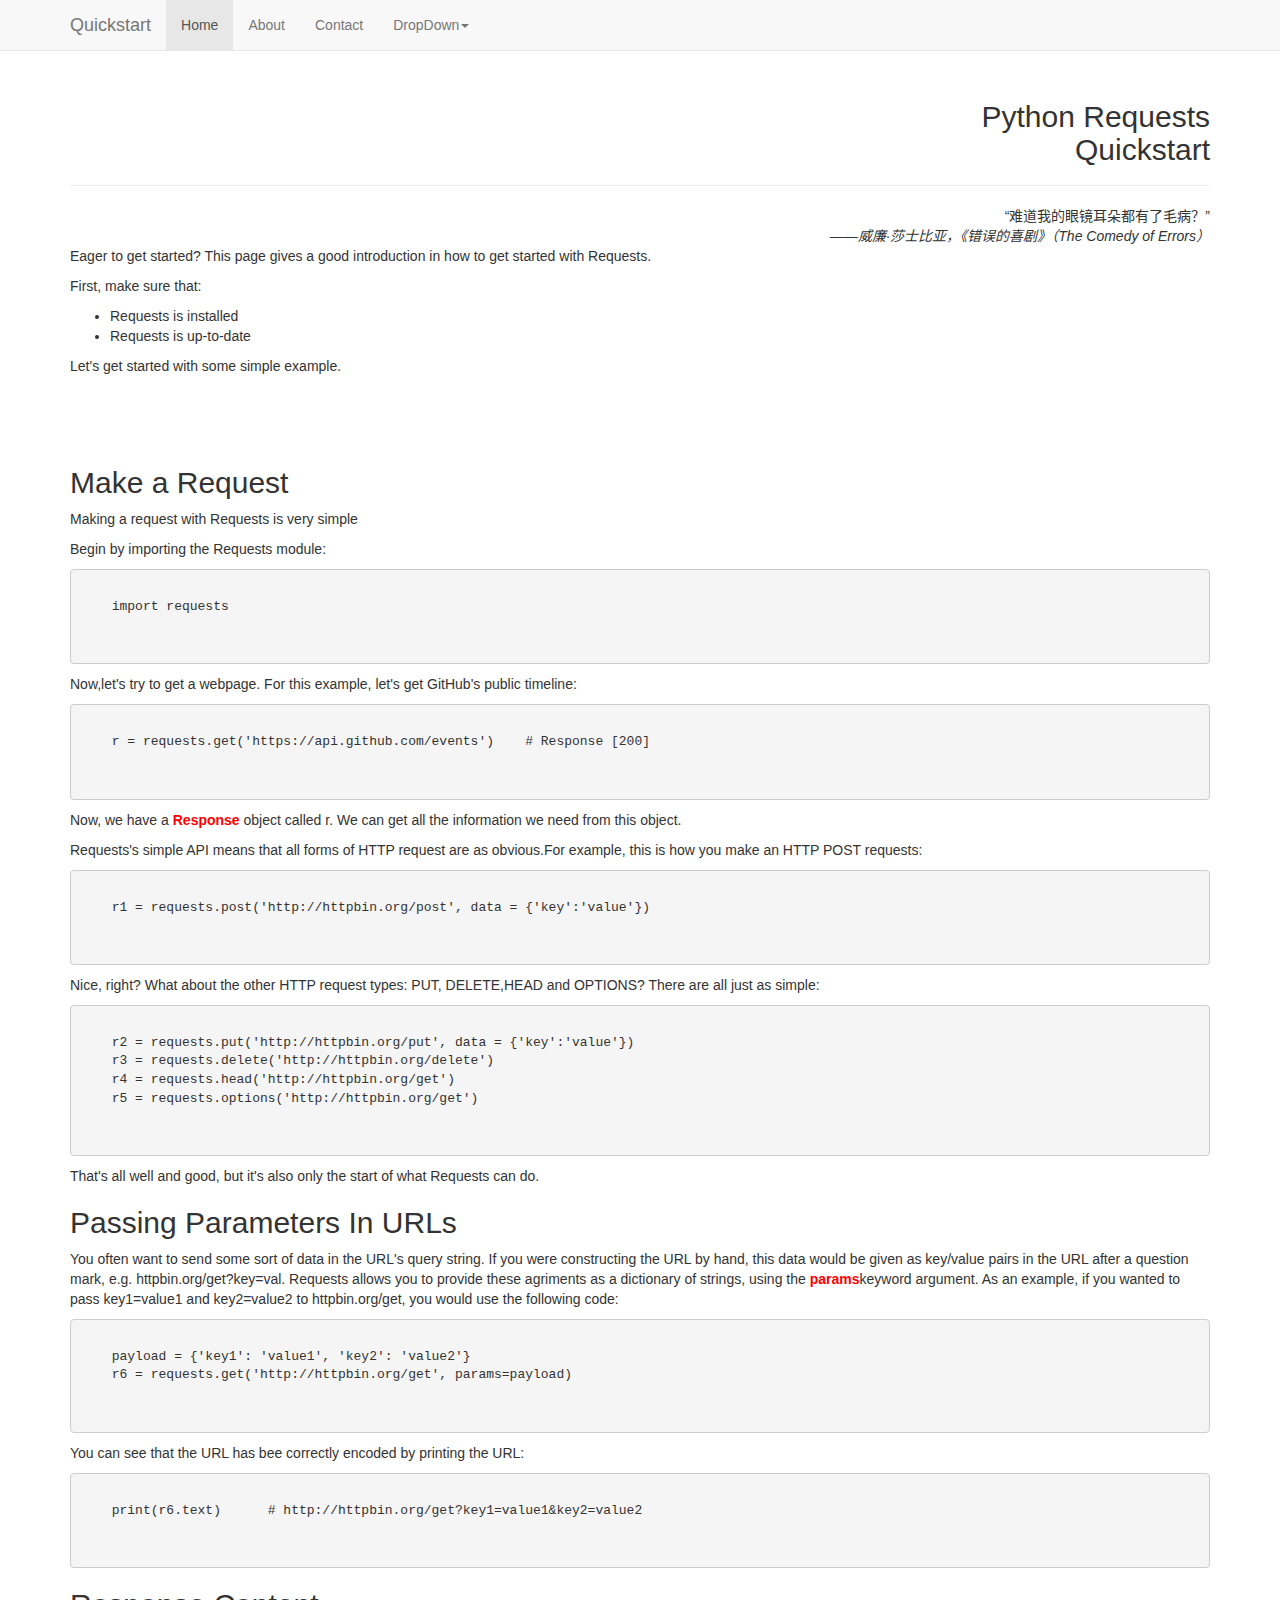
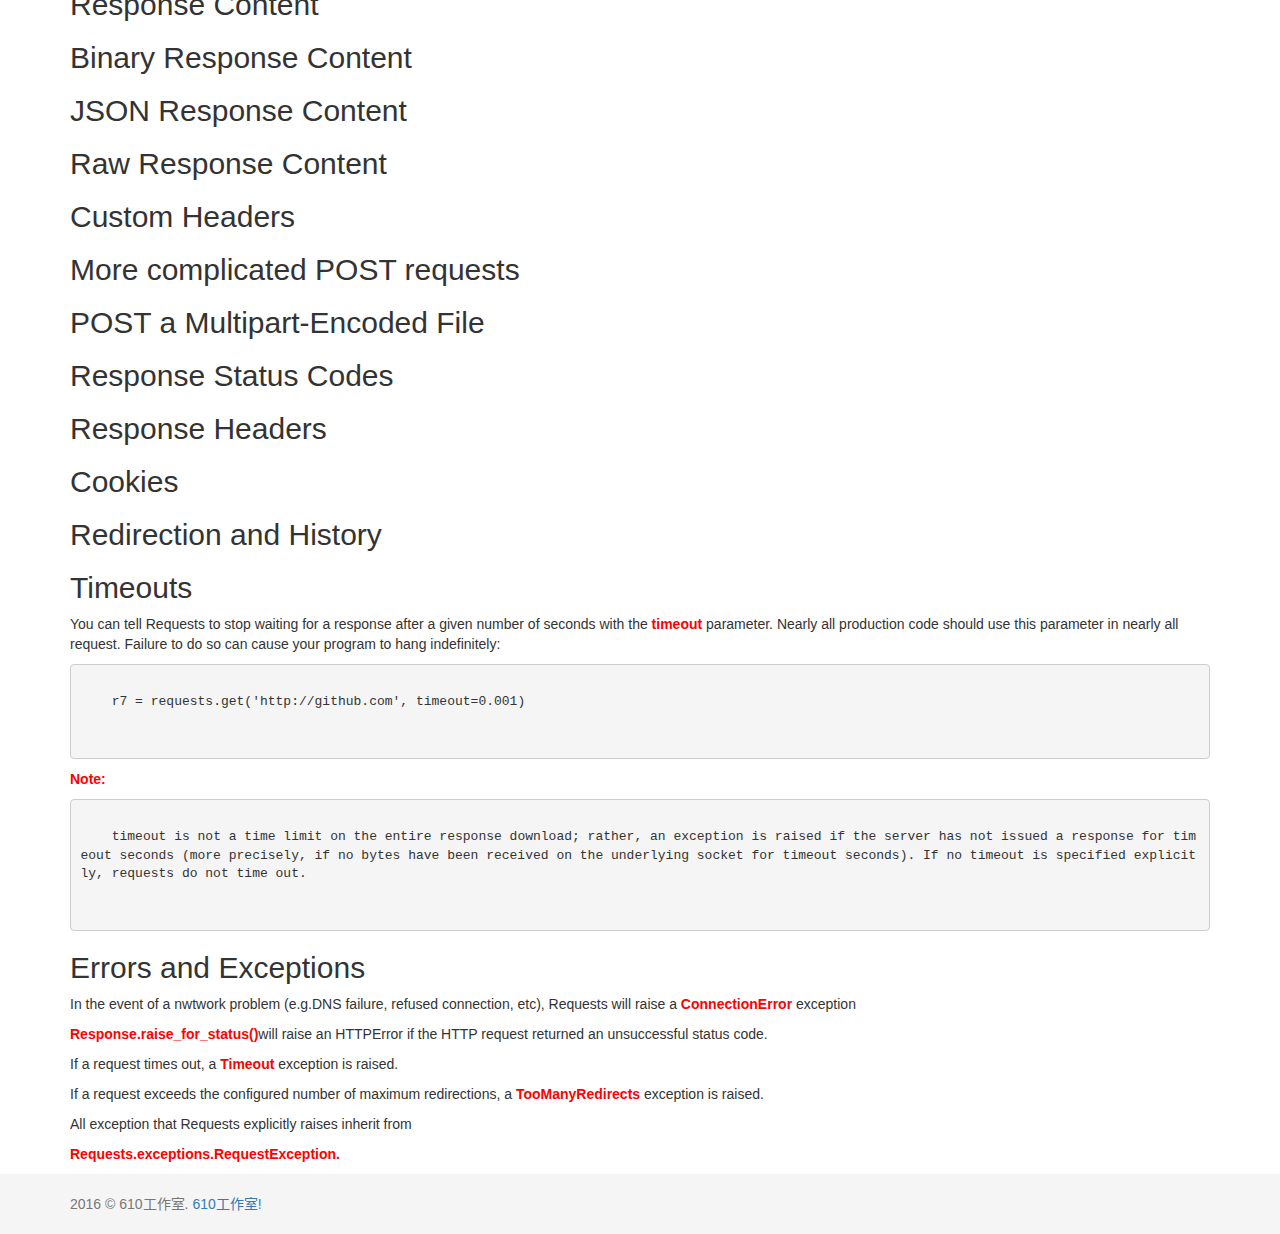
==== PythonCrawler/Requests/quick_start.html @ 9d50683e "python crawler requests" ====
<!DOCTYPE html>
<html lang="zh-cn">
<head>
    <meta http-equiv="Content-Type" content="text/html; charset=utf-8"/>
    <meta http-equiv="X-UA-Compatible" content="IE=edge"/>
    <meta name="viewport" content="width=device,initial-scale=1"/> 

    <meta name="keywords" content="Quickstart">
    <meta name="description" content="Quickstart">
    <meta name="author" content="">
    <link rel="icon" href="http://getbootstrap.com/favicon.ico">

    <title>Quickstart</title>

    <link rel="stylesheet" type="text/css" href="../assets/global/plugins/bootstrap-3.3.6-dist/css/bootstrap.min.css">
    <link rel="stylesheet" type="text/css" href="../assets/global/css/global.css">
    <link rel="stylesheet" type="text/css" href="../assets/pages/css/quick_start.css" />
</head>
<body>
    <!--Fixed navbar-->
    <nav class="navbar navbar-default navbar-fixed-top">
        <div class="container">
            <div class="navbar-header">
                <button type="button" class="navbar-toggle collapsed" data-toggle="collapse" data-target="#navbar" aria-expanded="false" aria-controls="navbar">
                    <span class="sr-only">Toggle Navigation</span>
                    <span class="icon-bar"></span>
                    <span class="icon-bar"></span>
                    <span class="icon-bar"></span>
                </button>
                <a class="navbar-brand" href="appendix_E_JSLint.html">Quickstart</a>
            </div>
            <div id="navbar" class="navbar-collapse collapse" aria-expanded="false" style="height:1px">
                <ul class="nav navbar-nav">
                    <li class="active"><a href="#">Home</a></li>
                    <li><a href="#">About</a></li>
                    <li><a href="#">Contact</a></li>
                    <li class="dropdown">
                        <a href="#" class="dropdown-toggle" data-toggle="dropdown" role="button" aria-haspopup="true" aria-expanded="false">DropDown<span class="caret"></span></a>
                        <ul class="dropdown-menu">
                            <li><a href="#">Action</a></li>
                            <li><a href="#">Another Action</a></li>
                            <li><a href="#">Something else here</a></li>
                            <li role="separator" class="divider"></li>
                            <li class="dropdown-header">Nav Header</li>
                            <li><a href="#">Separted Link</a></li>
                            <li><a href="#">One more separted link</a></li>
                        </ul>
                    </li>
                </ul>
            </div>
        </div>
    </nav>

    <!--Begin page content-->
    <div class="container">
        <div style="text-align: right;">
            <div class="page-header">
                <h2>Python Requests<br>Quickstart</h2>
            </div>

            <!--q元素表示引自他处的内容-->
            <q>难道我的眼镜耳朵都有了毛病？</q><br>
            <!--cite元素表示所引用作品（如图书、文章、电影和诗歌）的标题-->
            <cite>——威廉·莎士比亚，《错误的喜剧》（The Comedy of Errors）</cite>
        </div>

        <p>Eager to get started? This page gives a good introduction in how to get started with Requests.</p>
        <P>First, make sure that:</P>
        <ul>
            <li>Requests is installed</li>
            <li>Requests is up-to-date</li>
        </ul>
        <p>Let's get started with some simple example.</p>
    </div>

    <div class="container">
        <div class="row">
            <div class="col-md-12">
                <h2>Make a Request</h2>
                <p>Making a request with Requests is very simple</p>
                <p>Begin by importing the Requests module:</p>
                <pre>
                    <code>
    import requests
                    </code>
                </pre>
                <p>Now,let's try to get a webpage. For this example, let's get GitHub's public timeline:</p>
                <pre>
                    <code>
    r = requests.get('https://api.github.com/events')    # Response [200]
                    </code>
                </pre>
                <p>Now, we have a <strong>Response</strong> object called r. We can get all the information we need from this object.</p>
                <p>Requests's simple API means that all forms of HTTP request are as obvious.For example, this is how you make an HTTP POST requests:</p>
                <pre>
                    <code>
    r1 = requests.post('http://httpbin.org/post', data = {'key':'value'})
                    </code>
                </pre>
                <p>Nice, right? What about the other HTTP request types: PUT, DELETE,HEAD and OPTIONS? There are all just as simple:</p>
                <pre>
                    <code>
    r2 = requests.put('http://httpbin.org/put', data = {'key':'value'})
    r3 = requests.delete('http://httpbin.org/delete')
    r4 = requests.head('http://httpbin.org/get')
    r5 = requests.options('http://httpbin.org/get')
                    </code>
                </pre>
                <p>That's all well and good, but it's also only the start of what Requests can do.</p>

                <div class="section">
                    <h2>Passing Parameters In URLs</h2>
                    <p>You often want to send some sort of data in the URL's query string. If you were constructing the URL by hand, this data would be given as key/value pairs in the URL after a question mark, e.g. httpbin.org/get?key=val. Requests allows you to provide these agriments as a dictionary of strings, using the <strong>params</strong>keyword argument. As an example, if you wanted to pass key1=value1 and key2=value2 to httpbin.org/get, you would use the following code:</p>
                    <pre>
                        <code>
    payload = {'key1': 'value1', 'key2': 'value2'}
    r6 = requests.get('http://httpbin.org/get', params=payload)
                        </code>
                    </pre>
                    <p>You can see that the URL has bee correctly encoded by printing the URL:</p>
                    <pre>
                        <code>
    print(r6.text)      # http://httpbin.org/get?key1=value1&key2=value2
                        </code>
                    </pre>
                </div>

                <div class="section">
                    <h2>Response Content</h2>
                </div>

                <div class="section">
                    <h2>Binary Response Content</h2>
                </div>

                <div class="section">
                    <h2>JSON Response Content</h2>
                </div>

                <div class="section">
                    <h2>Raw Response Content</h2>
                </div>

                <div class="section">
                    <h2>Custom Headers</h2>
                </div>

                <div class="section">
                    <h2>More complicated POST requests</h2>
                </div>

                <div class="section">
                    <h2>POST a Multipart-Encoded File</h2>
                </div>

                <div class="section">
                    <h2>Response Status Codes</h2>
                </div>

                <div class="section">
                    <h2>Response Headers</h2>
                </div>

                <div class="section">
                    <h2>Cookies</h2>
                </div>

                <div class="section">
                    <h2>Redirection and History</h2>
                </div>

                <div class="section">
                    <h2>Timeouts</h2>
                    <p>You can tell Requests to stop waiting for a response after a given number of seconds with the <strong>timeout</strong> parameter. Nearly all production code should use this parameter in nearly all request. Failure to do so can cause your program to hang indefinitely:</p>
                    <pre>
                        <code>
    r7 = requests.get('http://github.com', timeout=0.001)
                        </code>
                    </pre>
                    <p><strong>Note:</strong></p>
                    <pre>
                        <code>
    timeout is not a time limit on the entire response download; rather, an exception is raised if the server has not issued a response for timeout seconds (more precisely, if no bytes have been received on the underlying socket for timeout seconds). If no timeout is specified explicitly, requests do not time out. 
                        </code>
                    </pre>
                </div>

                <div class="section">
                    <h2>Errors and Exceptions</h2>
                    <p>In the event of a nwtwork problem (e.g.DNS failure, refused connection, etc), Requests will raise a <strong>ConnectionError</strong> exception</p>
                    <p><strong>Response.raise_for_status()</strong>will raise an HTTPError if the HTTP request returned an unsuccessful status code.</p>
                    <p>If a request times out, a <strong>Timeout</strong> exception is raised.</p>
                    <p>If a request exceeds the configured number of maximum redirections, a <strong>TooManyRedirects</strong> exception is raised.</p>
                    <p>All exception that Requests explicitly raises inherit from</p>
                    <p><strong>Requests.exceptions.RequestException.</strong></p>
                </div>
            </div>
        </div>
    </div>

    <footer class="footer">
        <div class="container">
            <p class="text-muted">
                2016 &copy; 610工作室. <a href="http://www.choudiaosi.com" target="_blank">610工作室!</a>
            </p>
        </div>
    </footer>

    <!-- Bootstrap core JavaScript-->
    <script type="text/javascript" src="../assets/global/plugins/JQuery/jquery-2.2.3.min.js"></script>
    <script type="text/javascript" src="../assets/global/plugins/bootstrap-3.3.6-dist/js/bootstrap.min.js"></script>
    <script type="text/javascript" src="../assets/global/scripts/global.js"></script>
    <!--<script type="text/javascript" src="../assets/pages/scripts/Unit_5.js"></script>-->
</body>
</html>
---- PythonCrawler/assets/global/css/global.css ----
body {
  padding-top: 50px;
  background-color: #f2f2f2;
}
}
.starter-template {
  padding: 40px 15px;
  text-align: center;
}
---- PythonCrawler/assets/pages/css/quick_start.css ----
/*
    Sticky footer styles
    --------------------
*/
html {
    position:relative;
    min-height:100%;
}
body {
    /*Margin bottom by footer height*/
    margin-bottom:60px;
    padding-top: 0px;
    background-color: #fff
}
.footer {
    position:absolute;
    bottom:0;
    width:100%;
    /*Set the fixed heights of the footer here*/
    height:60px;
    background-color:#f5f5f5;
}


/*
    Custom page CSS
    ---------------
    Not required for template or sticky footer method
*/
body > .container {
    padding:60px 15px 0;
}
.container .text-muted {
    margin:20px 0;
}
.footer > .container {
    padding-right:15px;
    padding-left:15px;
}

code {
    font-size:80%;
}

strong{
    color: red;
}
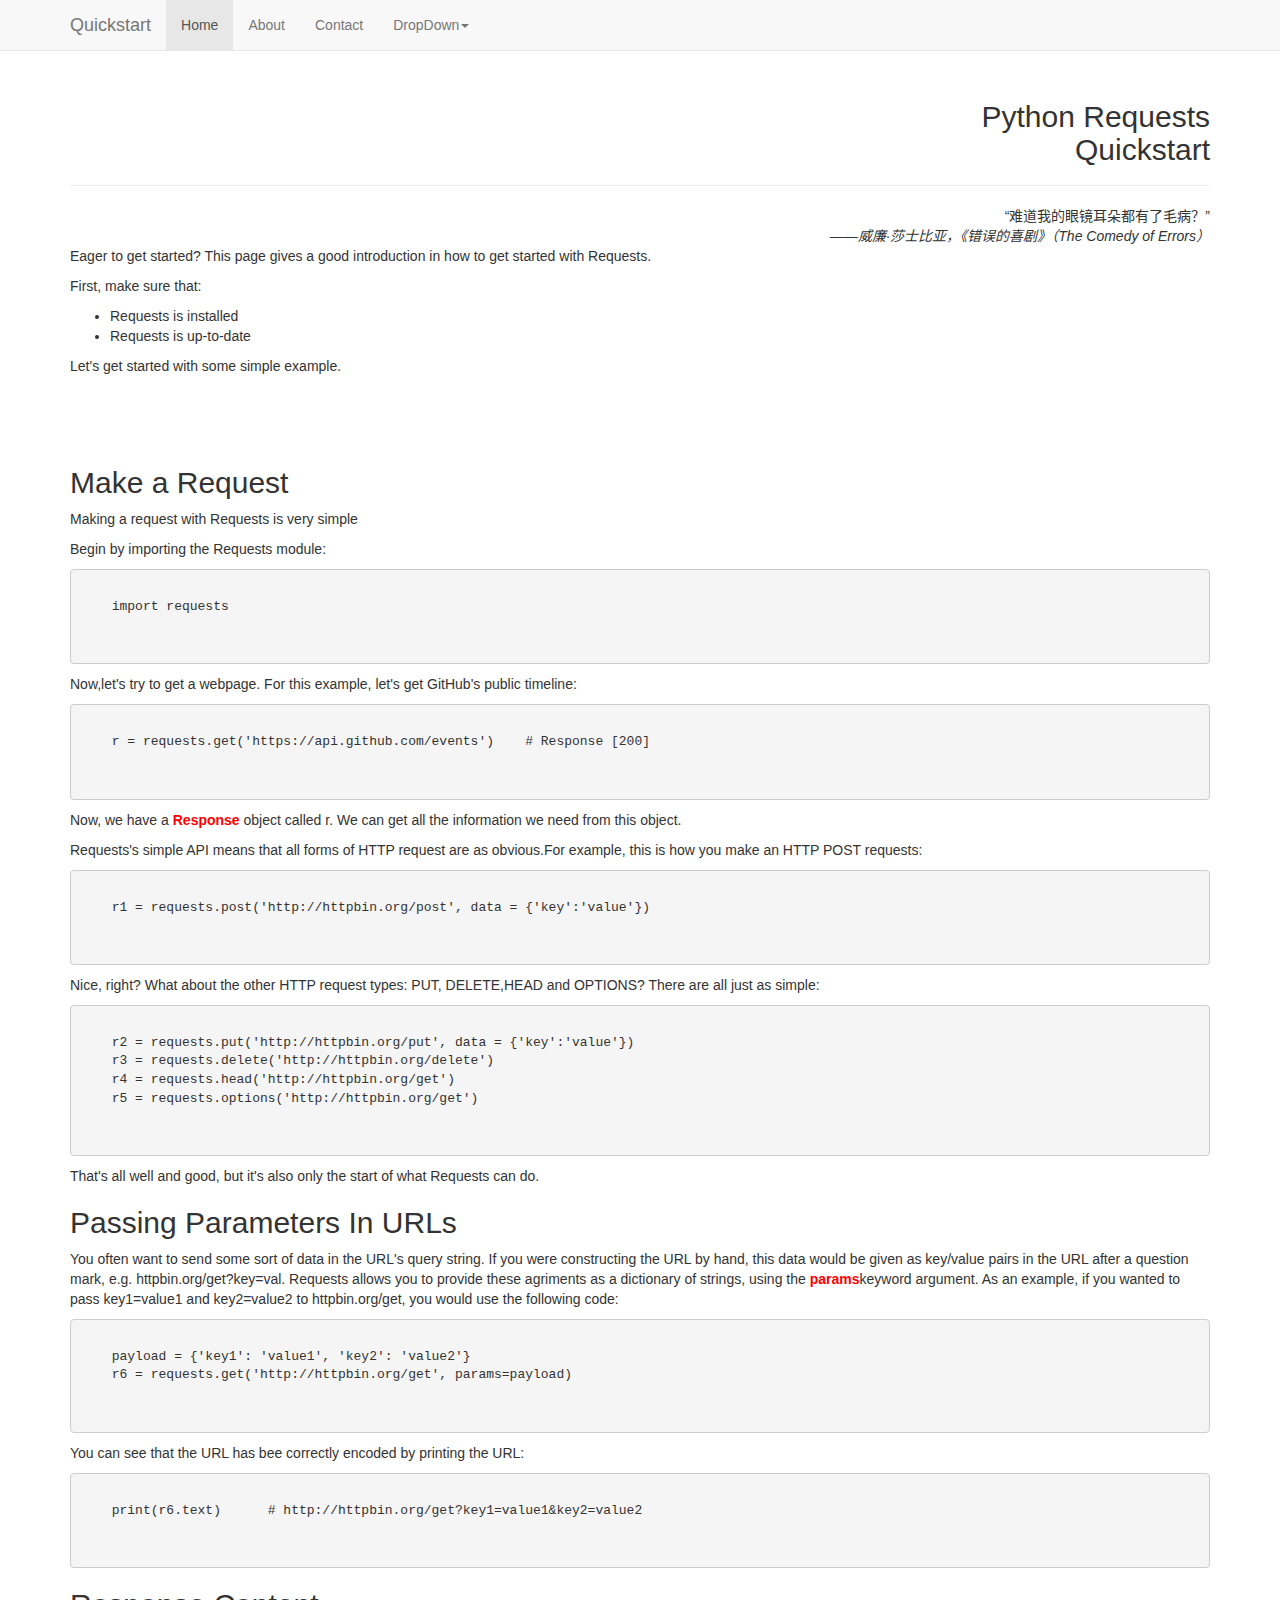
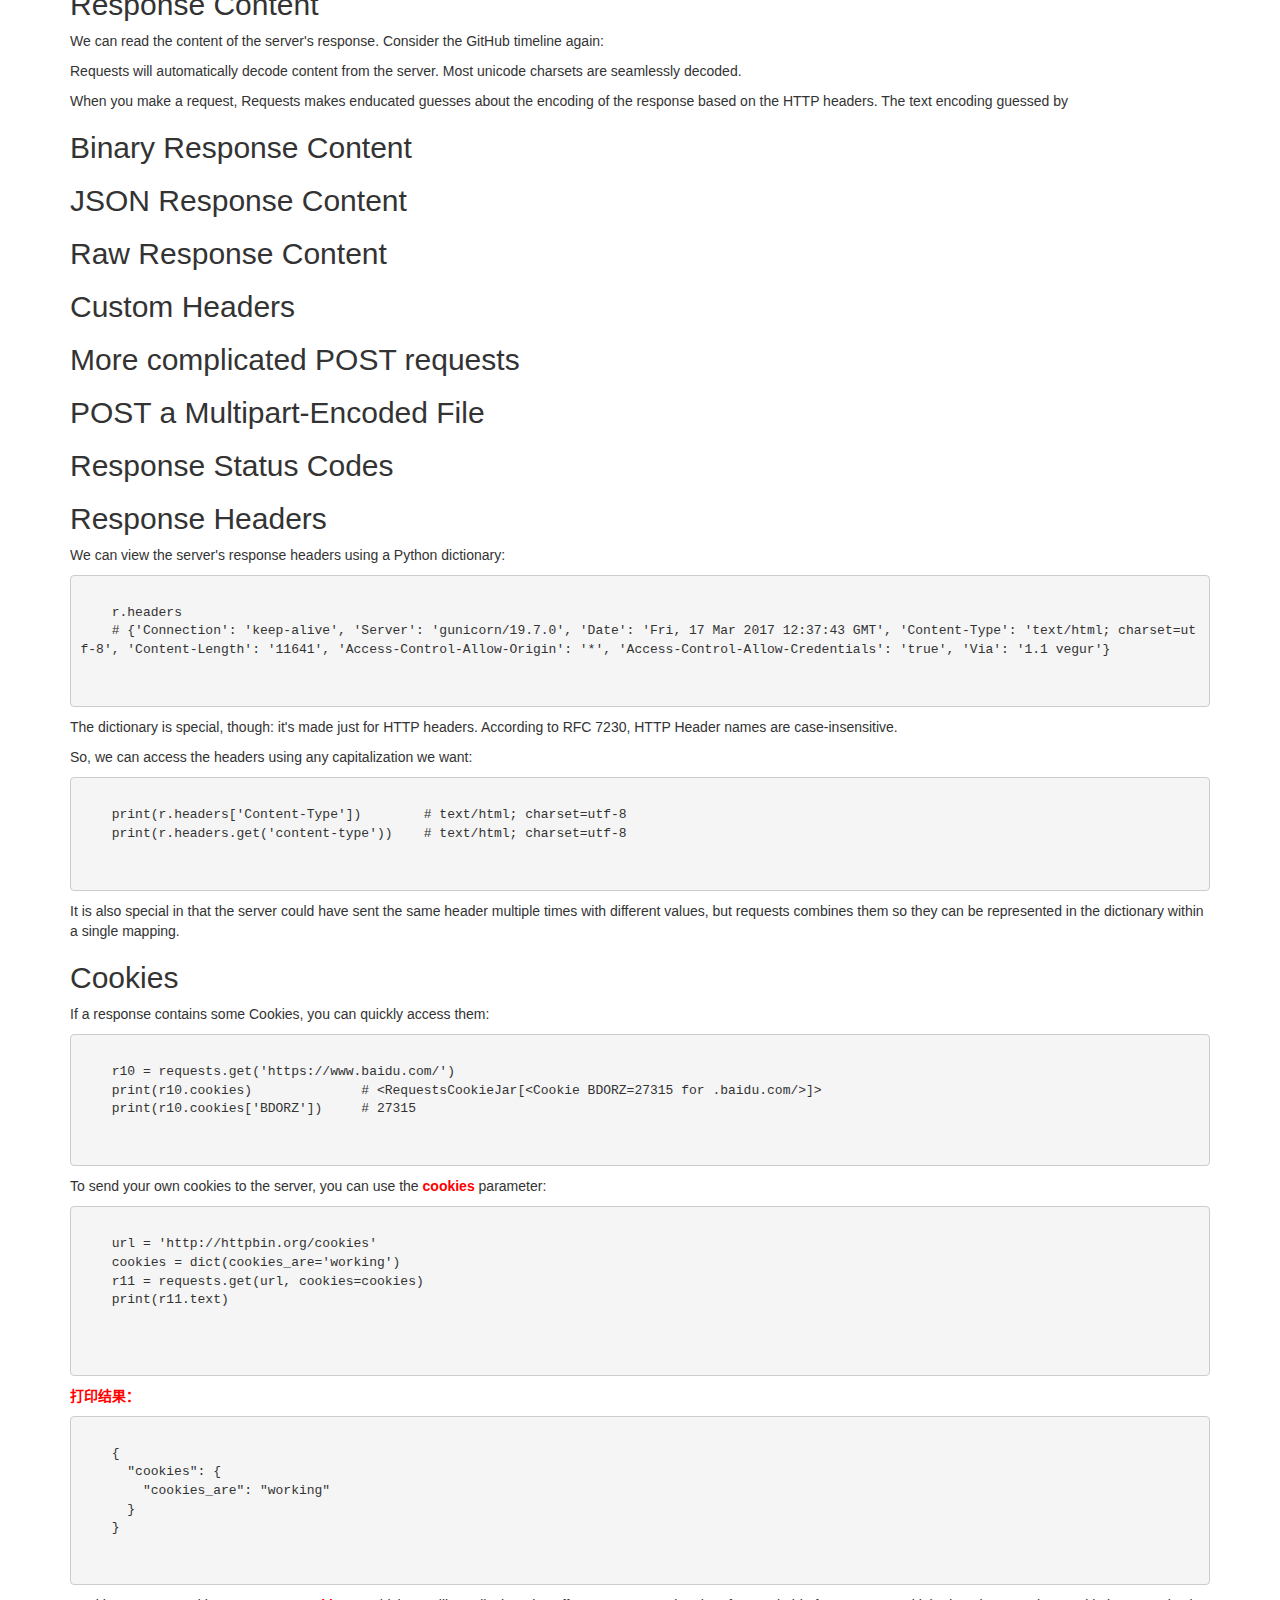
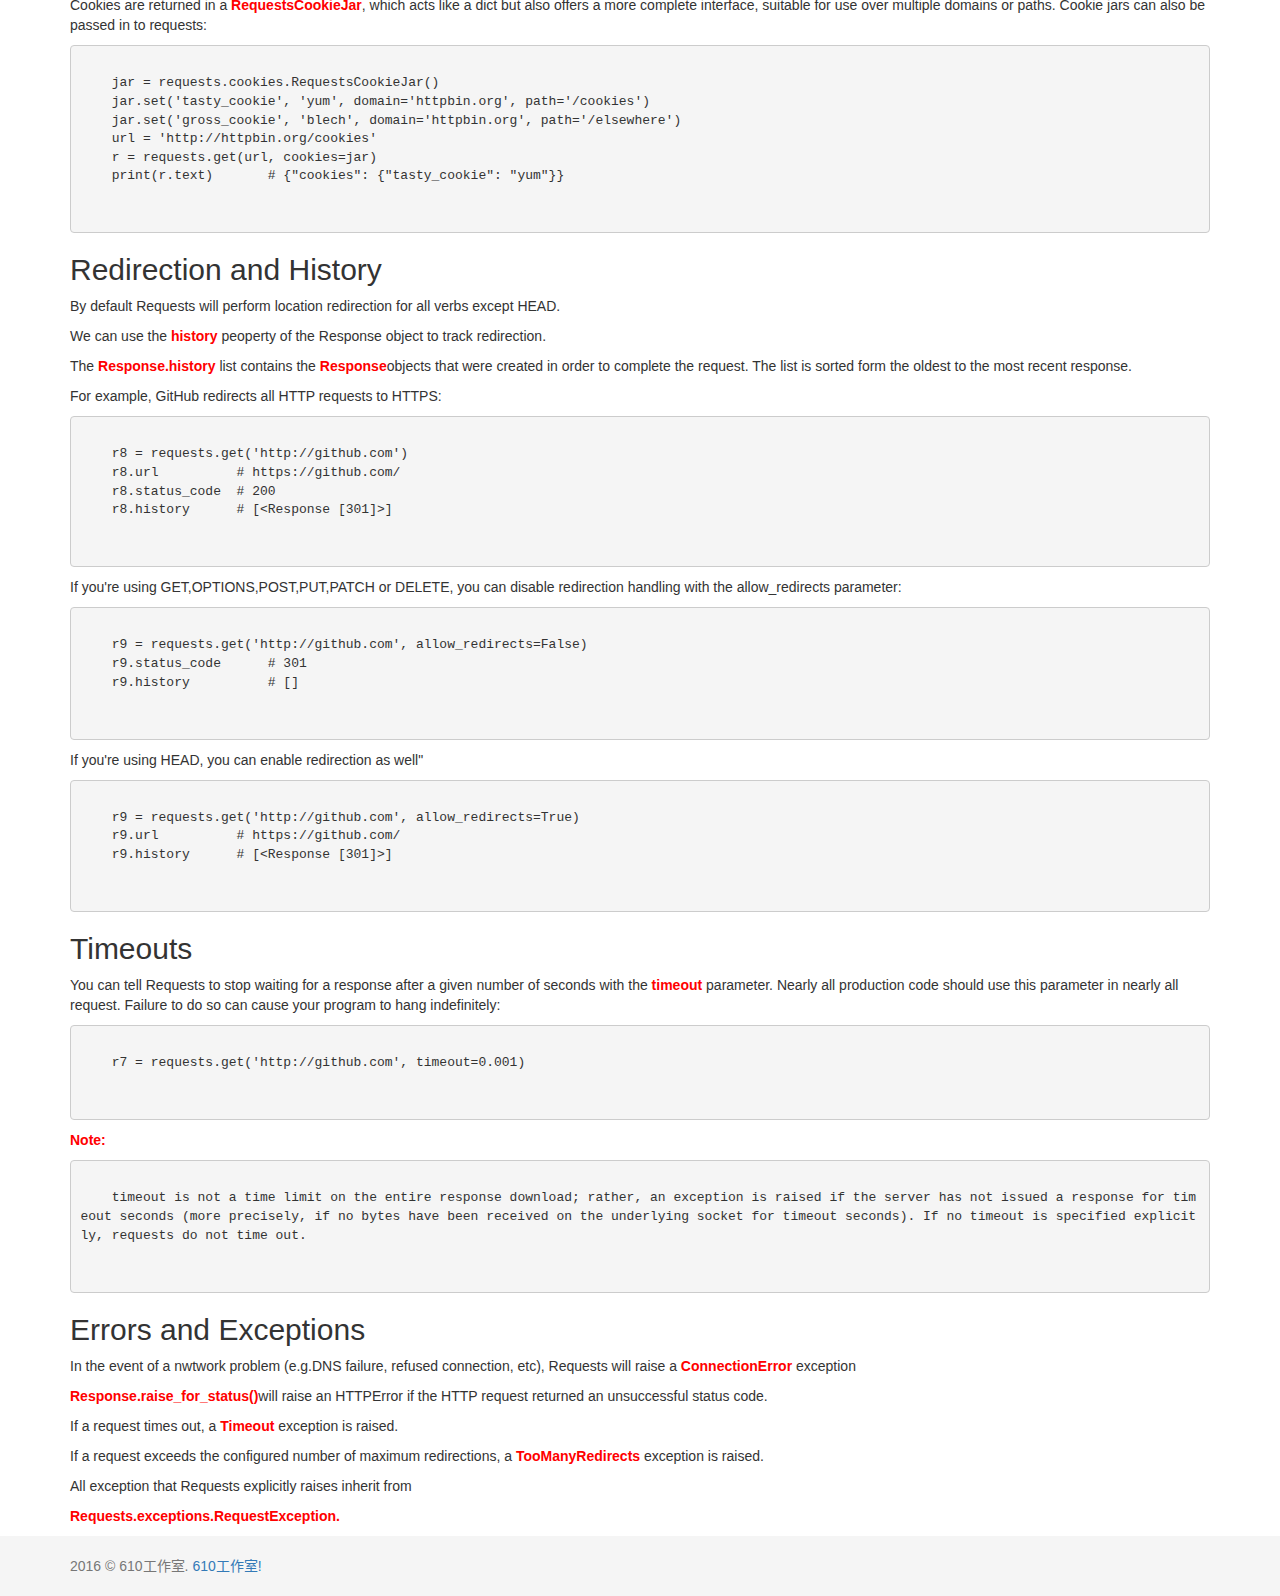
==== commit fe2a9337: "complety the python crawler request quick start" ====
--- a/PythonCrawler/Requests/quick_start.html
+++ b/PythonCrawler/Requests/quick_start.html
@@ -127,6 +127,11 @@
 
                 <div class="section">
                     <h2>Response Content</h2>
+                    <p>We can read the content of the server's response. Consider the GitHub timeline again:</p>
+
+                    <p>Requests will automatically decode content from the server. Most unicode charsets are seamlessly decoded.</p>
+
+                    <p>When you make a request, Requests makes enducated guesses about the encoding of the response based on the HTTP headers. The text encoding guessed by</p>
                 </div>
 
                 <div class="section">
@@ -159,14 +164,98 @@
 
                 <div class="section">
                     <h2>Response Headers</h2>
+                    <p>We can view the server's response headers using a Python dictionary:</p>
+                    <pre>
+                        <code>
+    r.headers
+    # {'Connection': 'keep-alive', 'Server': 'gunicorn/19.7.0', 'Date': 'Fri, 17 Mar 2017 12:37:43 GMT', 'Content-Type': 'text/html; charset=utf-8', 'Content-Length': '11641', 'Access-Control-Allow-Origin': '*', 'Access-Control-Allow-Credentials': 'true', 'Via': '1.1 vegur'}
+                        </code>
+                    </pre>
+                    <p>The dictionary is special, though: it's made just for HTTP headers. According to RFC 7230, HTTP Header names are case-insensitive.</p>
+                    <p>So, we can access the headers using any capitalization we want:</p>
+                    <pre>
+                        <code>
+    print(r.headers['Content-Type'])        # text/html; charset=utf-8
+    print(r.headers.get('content-type'))    # text/html; charset=utf-8
+                        </code>
+                    </pre>
+                    <p>It is also special in that the server could have sent the same header multiple times with different values, but requests combines them so they can be represented in the dictionary within a single mapping.</p>
                 </div>
 
                 <div class="section">
                     <h2>Cookies</h2>
+                    <p>If a response contains some Cookies, you can quickly access them:</p>
+                    <pre>
+                        <code>
+    r10 = requests.get('https://www.baidu.com/')
+    print(r10.cookies)              # &lt;RequestsCookieJar[&lt;Cookie BDORZ=27315 for .baidu.com/&gt;]&gt;
+    print(r10.cookies['BDORZ'])     # 27315
+                        </code>
+                    </pre>
+
+                    <p>To send your own cookies to the server, you can use the <strong>cookies</strong> parameter:</p>
+                    <pre>
+                        <code>
+    url = 'http://httpbin.org/cookies'
+    cookies = dict(cookies_are='working')
+    r11 = requests.get(url, cookies=cookies)
+    print(r11.text)
+
+                        </code>
+                    </pre>
+                    <p><strong>打印结果：</strong></p>
+                    <pre>
+                        <code>
+    {
+      "cookies": {
+        "cookies_are": "working"
+      }
+    }   
+                        </code>
+                    </pre>
+                    <p>Cookies are returned in a <strong>RequestsCookieJar</strong>, which acts like a dict but also offers a more complete interface, suitable for use over multiple domains or paths. Cookie jars can also be passed in to requests:</p>
+                    <pre>
+                        <code>
+    jar = requests.cookies.RequestsCookieJar()
+    jar.set('tasty_cookie', 'yum', domain='httpbin.org', path='/cookies')
+    jar.set('gross_cookie', 'blech', domain='httpbin.org', path='/elsewhere')
+    url = 'http://httpbin.org/cookies'
+    r = requests.get(url, cookies=jar)
+    print(r.text)       # {"cookies": {"tasty_cookie": "yum"}}
+                        </code>
+                    </pre>
                 </div>
 
                 <div class="section">
                     <h2>Redirection and History</h2>
+                    <p>By default Requests will perform location redirection for all verbs except HEAD.</p>
+                    <p>We can use the <strong>history</strong> peoperty of the Response object to track redirection.</p>
+                    <p>The <strong>Response.history</strong> list contains the <strong>Response</strong>objects that were created in order to complete the request. The list is sorted form the oldest to the most recent response.</p>
+                    <p>For example, GitHub redirects all HTTP requests to HTTPS:</p>
+                    <pre>
+                        <code>
+    r8 = requests.get('http://github.com')
+    r8.url          # https://github.com/
+    r8.status_code  # 200
+    r8.history      # [&lt;Response [301]&gt;]
+                        </code>
+                    </pre>
+                    <p>If you're using GET,OPTIONS,POST,PUT,PATCH or DELETE, you can disable redirection handling with the allow_redirects parameter:</p>
+                    <pre>
+                        <code>
+    r9 = requests.get('http://github.com', allow_redirects=False)
+    r9.status_code      # 301
+    r9.history          # []
+                        </code>
+                    </pre>
+                    <p>If you're using HEAD, you can enable redirection as well"</p>
+                    <pre>
+                        <code>
+    r9 = requests.get('http://github.com', allow_redirects=True)
+    r9.url          # https://github.com/
+    r9.history      # [&lt;Response [301]&gt;]
+                        </code>
+                    </pre>
                 </div>
 
                 <div class="section">
